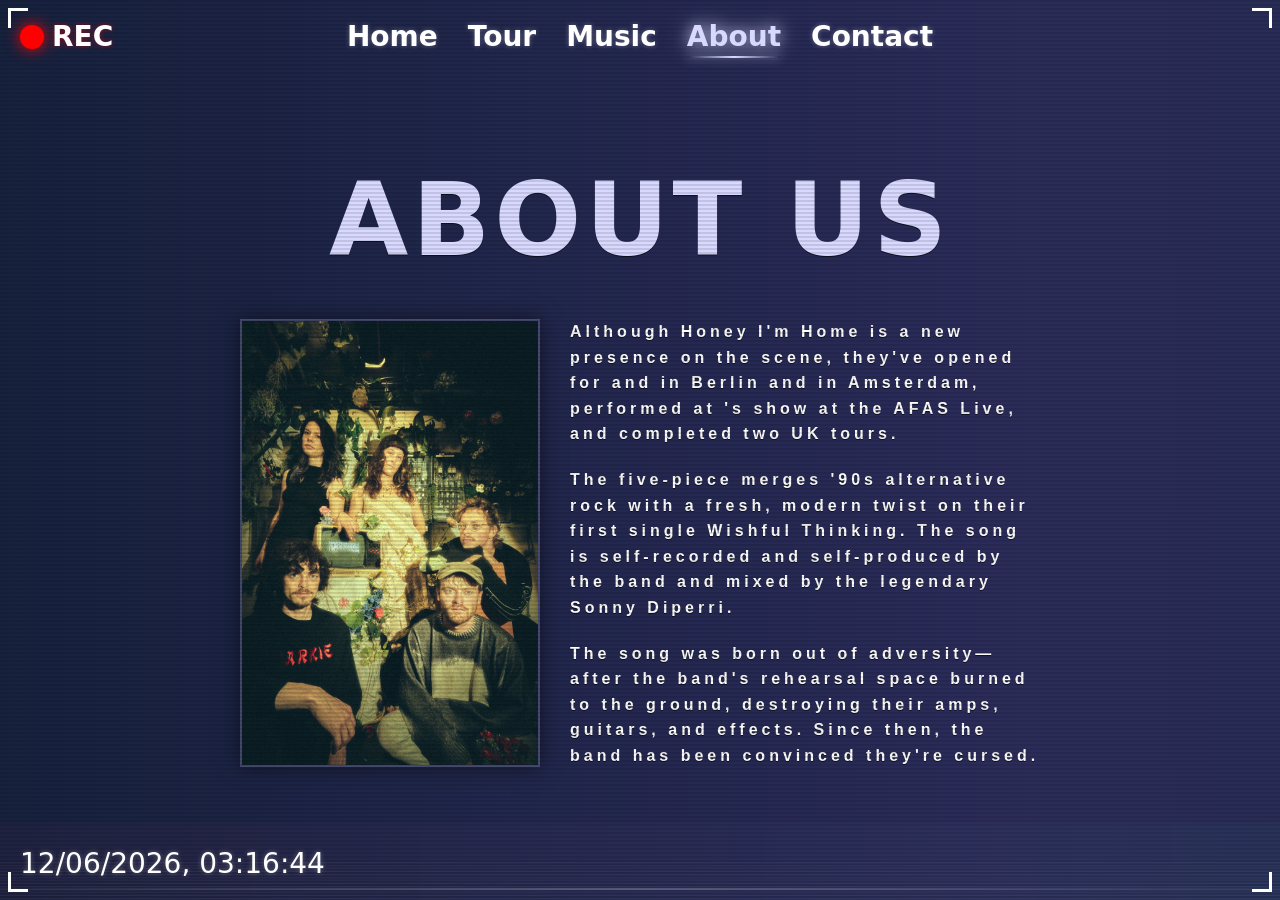
==== about.html @ 58738900 "Initial commit" ====
<!DOCTYPE html>
<html lang="en">

<head>
  <meta charset="UTF-8">
  <meta name="viewport" content="width=device-width, initial-scale=1.0">
  <title>About - Honey I'm Home</title>
  <link rel="stylesheet" href="styles.css">
</head>

<body>
  <div class="content">
    <div class="wrap">
      <!-- VHS frame -->
      <div class="vhs" id="vhs">
        <!-- Camcorder frame -->
        <div class="camcorder-frame">
          <div class="frame-border frame-top"></div>
          <div class="frame-border frame-bottom"></div>
          <div class="frame-border frame-left"></div>
          <div class="frame-border frame-right"></div>
        </div>
        
        <!-- Corners (outside camcorder-frame to ensure proper z-index) -->
        <div class="corner corner-tl"></div>
        <div class="corner corner-tr"></div>
        <div class="corner corner-bl"></div>
        <div class="corner corner-br"></div>

        <!-- Content -->
        <div class="content" id="pageContent">
          <div class="about-container">
            <h1 class="about-title">ABOUT US</h1>
            <div class="about-content">
              <div class="about-image">
                <img src="images/band.jpg" alt="Honey I'm Home" />
              </div>
              <div class="about-text">
                <p>Although Honey I'm Home is a new presence on the scene, they've opened for  and  in Berlin and  in Amsterdam, performed at 's show at the AFAS Live, and completed two UK tours.</p>
                
                <p>The five-piece merges '90s alternative rock with a fresh, modern twist on their first single Wishful Thinking. The song is self-recorded and self-produced by the band and mixed by the legendary Sonny Diperri.</p>
                
                <p>The song was born out of adversity—after the band's rehearsal space burned to the ground, destroying their amps, guitars, and effects. Since then, the band has been convinced they're cursed.</p>
              </div>
            </div>
          </div>
        </div>

        <!-- Transition Snow Overlay -->
        <div class="transition-overlay" id="transitionOverlay"></div>

        <!-- Ghost -->
        <div class="ghost" aria-hidden="true"></div>

        <!-- Snow band -->
        <div class="snow-band" id="band" aria-hidden="true">
          <div class="grain"></div>
          <div class="tear"></div>
        </div>

        <!-- Navigation -->
        <nav class="main-nav">
          <button class="hamburger" id="hamburger" aria-label="Toggle menu">
            <span></span>
            <span></span>
            <span></span>
          </button>
          <div class="nav-links" id="navLinks">
            <a href="index.html" class="nav-link" data-page="home">Home</a>
            <a href="tour.html" class="nav-link" data-page="tour">Tour</a>
            <a href="music.html" class="nav-link" data-page="music">Music</a>
            <a href="about.html" class="nav-link" data-page="about">About</a>
            <a href="contact.html" class="nav-link" data-page="contact">Contact</a>
          </div>
        </nav>

        <!-- REC Button -->
        <div class="rec-button">
          <div class="rec-indicator"></div>
          <span class="rec-text">REC</span>
        </div>

        <!-- Date display -->
        <div class="date-display" id="dateDisplay"></div>

      </div>
    </div>
  </div>

  <script>
    // Update date display
    function updateDate() {
      const now = new Date();
      const options = {
        month: '2-digit',
        day: '2-digit',
        year: 'numeric',
        hour: '2-digit',
        minute: '2-digit',
        second: '2-digit',
        hour12: false
      };
      const dateString = now.toLocaleDateString('en-US', options);
      document.getElementById('dateDisplay').textContent = dateString;
    }

    // Update immediately and then every second
    updateDate();
    setInterval(updateDate, 1000);

    // Mark active nav link
    function setActiveNavLink() {
      const currentPage = window.location.pathname.split('/').pop() || 'index.html';
      document.querySelectorAll('.nav-link').forEach(link => {
        const linkPage = link.getAttribute('href');
        if (linkPage === currentPage || (currentPage === '' && linkPage === 'index.html')) {
          link.classList.add('active');
        } else {
          link.classList.remove('active');
        }
      });
    }
    setActiveNavLink();

    // Navigation with VHS transition
    document.querySelectorAll('.nav-link').forEach(link => {
      link.addEventListener('click', function (e) {
        e.preventDefault();
        const targetUrl = this.getAttribute('href');

        if (targetUrl === '#' || targetUrl === window.location.pathname.split('/').pop()) {
          return; // Don't transition if clicking current page or placeholder
        }

        const overlay = document.getElementById('transitionOverlay');

        // Fade out with snow effect
        overlay.classList.add('active');

        setTimeout(() => {
          // Navigate to new page after transition
          if (targetUrl) {
            window.location.href = targetUrl;
          }
        }, 1500); // Match transition duration
      });
    });

    // Fade in on page load
    window.addEventListener('load', function () {
      const overlay = document.getElementById('transitionOverlay');
      overlay.classList.add('fade-in');
      setTimeout(() => {
        overlay.classList.remove('active', 'fade-in');
      }, 1500);
    });

    // Mobile hamburger menu toggle
    const hamburger = document.getElementById('hamburger');
    const navLinks = document.getElementById('navLinks');
    
    if (hamburger && navLinks) {
      hamburger.addEventListener('click', function() {
        hamburger.classList.toggle('active');
        navLinks.classList.toggle('active');
      });

      // Close menu when clicking a nav link on mobile
      document.querySelectorAll('.nav-link').forEach(link => {
        link.addEventListener('click', function() {
          hamburger.classList.remove('active');
          navLinks.classList.remove('active');
        });
      });
    }
  </script>
</body>

</html>
---- styles.css ----
/* ============================================
   CSS Variables
   ============================================ */
:root {
  --band-pos: 40px;
  --band-height: 72px;
  --noise-opacity: 0.85;
  --flicker: 1;
}

/* ============================================
   Reset & Base Styles
   ============================================ */
* {
  margin: 0;
  padding: 0;
  box-sizing: border-box;
}

html {
  width: 100%;
  height: 100%;
  margin: 0;
  padding: 0;
  border: none;
  outline: none;
}

html,
body {
  width: 100%;
  height: 100%;
  margin: 0;
  padding: 0;
  overflow: hidden;
  border: none;
  outline: none;
}

body {
  background: #000;
  color: #ddd;
  font-family: Inter, ui-sans-serif, system-ui, -apple-system, 'Segoe UI', Roboto, 'Helvetica Neue', Arial;
}

/* ============================================
   Layout Wrapper
   ============================================ */
.content {
  width: 100vw;
  height: 100vh;
  position: relative;
  margin: 0;
  padding: 0;
}

.wrap {
  width: 100%;
  height: 100%;
  margin: 0;
  padding: 0;
  position: relative;
}

/* ============================================
   VHS Frame Container
   ============================================ */
.vhs {
  width: 100vw;
  height: 100vh;
  background: #000;
  overflow: hidden;
  position: fixed;
  top: 0;
  left: 0;
  margin: 0;
  padding: 0;
  box-shadow: inset 0 0 80px rgba(0, 0, 0, 0.6);
  border: none !important;
  outline: none !important;
  animation: subtleFlicker 3s infinite;
}

/* Subtle VHS noise overlay */
.vhs::before {
  content: "";
  position: absolute;
  inset: 0;
  z-index: 2;
  pointer-events: none;
  background-image: repeating-linear-gradient(transparent,
      transparent 1px,
      rgba(255, 255, 255, 0.015) 1px,
      rgba(255, 255, 255, 0.015) 2px);
  mix-blend-mode: overlay;
  opacity: 0.6;
  transform: translateZ(0);
}

/* Scanlines */
.vhs::after {
  content: "";
  position: absolute;
  inset: 0;
  z-index: 3;
  pointer-events: none;
  background-image: repeating-linear-gradient(180deg,
      rgba(0, 0, 0, 0.12) 0 2px,
      rgba(255, 255, 255, 0.02) 2px 4px);
  mix-blend-mode: multiply;
  opacity: 0.9;
}

/* ============================================
   VHS Content Area
   ============================================ */
.vhs .content {
  height: 100%;
  display: flex;
  align-items: center;
  justify-content: center;
  font-weight: 700;
  letter-spacing: 4px;
  font-size: clamp(24px, 8vw, 112px);
  color: #d9d9ff;
  text-shadow: 0 1px 0 rgba(0, 0, 0, 0.6);
  position: relative;
  z-index: 1;
  background: linear-gradient(90deg, #16213e, #2b2b5a 40%, #1a2d3d 100%);
  background-size: 200% 200%;
  animation: bgShift 12s linear infinite;
  overflow-y: auto;
  overflow-x: hidden;
  padding: 100px 40px 40px;
  box-sizing: border-box;
  margin: 0;
  width: 100%;
  height: 100%;
  text-align: center;
}

/* Home logo styling */
.home-logo {
  max-width: 80%;
  max-height: 70vh;
  width: auto;
  height: auto;
  object-fit: contain;
  display: block;
  margin: 0 auto;
}

/* Mobile: ensure logo is centered */
@media (max-width: 600px) {
  .home-logo {
    max-width: 90%;
    max-height: 60vh;
    margin: 0 auto;
  }
  
  .vhs .content:has(.home-logo) {
    display: flex;
    align-items: center;
    justify-content: center;
    padding-left: 20px;
    padding-right: 20px;
  }
}

/* Override alignment for tour, music, about, and contact pages */
.vhs .content:has(.tour-container),
.vhs .content:has(.music-container),
.vhs .content:has(.about-container),
.vhs .content:has(.contact-container) {
  align-items: flex-start;
  padding-top: 100px;
}

/* Mobile: reduce top padding */
@media (max-width: 600px) {
  .vhs .content:has(.tour-container),
  .vhs .content:has(.music-container),
  .vhs .content:has(.about-container),
  .vhs .content:has(.contact-container) {
    padding-top: 10px;
  }
}

/* Extra bottom padding for about page */
.vhs .content:has(.about-container) {
  padding-bottom: 20px;
}

/* ============================================
   Tour Dates
   ============================================ */
.tour-container {
  width: 100%;
  max-width: 800px;
  display: flex;
  flex-direction: column;
  align-items: center;
  gap: 40px;
  margin-top: 0;
  padding-top: 60px; /* Nav is at 20px + ~40px height = 60px, start below it with some space */
}

.tour-title {
  font-size: clamp(24px, 8vw, 112px);
  font-weight: 700;
  letter-spacing: 4px;
  color: #d9d9ff;
  text-shadow: 0 1px 0 rgba(0, 0, 0, 0.6);
  margin: 0;
}

.tour-dates-list {
  width: 100%;
  display: flex;
  flex-direction: column;
  gap: 30px;
  padding-bottom: 80px;
}

.tour-date-item {
  display: flex;
  justify-content: space-between;
  align-items: center;
  padding: 20px 30px;
  background: rgba(0, 0, 0, 0.4);
  border: 2px solid rgba(217, 217, 255, 0.3);
  backdrop-filter: blur(5px);
  transition: all 0.3s ease;
  gap: 20px;
}

/* Responsive layout for tour items on small screens */
@media (max-width: 600px) {
  .tour-date-item {
    flex-direction: column;
    align-items: center;
    gap: 15px;
    text-align: center;
  }

  .tour-date-info {
    align-items: center;
    text-align: center;
  }

  .tour-link {
    align-self: center;
    width: 100%;
    text-align: center;
  }
}

.tour-date-item:hover {
  border-color: rgba(217, 217, 255, 0.6);
  background: rgba(0, 0, 0, 0.6);
  transform: translateX(5px);
}

.tour-date-info {
  display: flex;
  flex-direction: column;
  gap: 8px;
}

.tour-date {
  font-size: clamp(16px, 2.5vw, 32px);
  font-weight: 700;
  color: #d9d9ff;
  text-shadow: 0 0 10px rgba(217, 217, 255, 0.5);
}

.tour-venue {
  font-size: clamp(14px, 2vw, 24px);
  font-weight: 600;
  color: #fff;
  text-shadow: 0 0 5px rgba(255, 255, 255, 0.3);
}

.tour-city {
  font-size: clamp(12px, 1.5vw, 20px);
  color: #ccc;
  text-shadow: 0 0 5px rgba(255, 255, 255, 0.2);
}

.tour-link {
  font-size: clamp(14px, 2vw, 24px);
  font-weight: 700;
  color: #ff0000;
  text-decoration: none;
  padding: 12px 24px;
  border: 2px solid #ff0000;
  text-shadow: 0 0 10px rgba(255, 0, 0, 0.5);
  box-shadow: 0 0 15px rgba(255, 0, 0, 0.3);
  transition: all 0.3s ease;
  letter-spacing: 2px;
}

.tour-link:hover {
  background: rgba(255, 0, 0, 0.2);
  box-shadow: 0 0 20px rgba(255, 0, 0, 0.6);
  transform: scale(1.05);
}

.no-dates {
  font-size: 48px;
  color: #d9d9ff;
  text-shadow: 0 0 10px rgba(217, 217, 255, 0.5);
  text-align: center;
  padding: 40px;
}

/* ============================================
   Music Releases
   ============================================ */
.music-container {
  width: 100%;
  max-width: 800px;
  display: flex;
  flex-direction: column;
  align-items: center;
  gap: 40px;
  margin-top: 0;
  padding-top: 60px;
}

.music-title {
  font-size: clamp(24px, 8vw, 112px);
  font-weight: 700;
  letter-spacing: 4px;
  color: #d9d9ff;
  text-shadow: 0 1px 0 rgba(0, 0, 0, 0.6);
  margin: 0;
}

.music-releases-list {
  width: 100%;
  display: flex;
  flex-direction: column;
  gap: 40px;
  padding-bottom: 80px;
}

.music-release-item {
  display: flex;
  flex-direction: column;
  align-items: center;
  gap: 20px;
  padding: 30px;
  background: rgba(0, 0, 0, 0.4);
  border: 2px solid rgba(217, 217, 255, 0.3);
  backdrop-filter: blur(5px);
  transition: all 0.3s ease;
  text-align: center;
}

.music-release-item:hover {
  border-color: rgba(217, 217, 255, 0.6);
  background: rgba(0, 0, 0, 0.6);
  transform: translateY(-5px);
}

.music-artwork {
  width: 100%;
  max-width: 400px;
}

.music-artwork img {
  width: 100%;
  height: auto;
  display: block;
  border: 2px solid rgba(217, 217, 255, 0.2);
  box-shadow: 0 0 20px rgba(0, 0, 0, 0.5);
}

.music-info {
  display: flex;
  flex-direction: column;
  align-items: center;
  gap: 15px;
  width: 100%;
}

.music-release-title {
  font-size: clamp(20px, 3vw, 36px);
  font-weight: 700;
  color: #d9ebff;
  text-shadow: 0 0 10px rgba(217, 217, 255, 0.5);
  margin: 0;
}

.music-release-date {
  font-size: clamp(14px, 1.8vw, 20px);
  color: #ccc;
  text-shadow: 0 0 5px rgba(255, 255, 255, 0.2);
  margin: 0;
}

.music-link {
  font-size: clamp(16px, 2vw, 24px);
  font-weight: 700;
  color: #ff0000;
  text-decoration: none;
  padding: 12px 24px;
  border: 2px solid #ff0000;
  text-shadow: 0 0 10px rgba(255, 0, 0, 0.5);
  box-shadow: 0 0 15px rgba(255, 0, 0, 0.3);
  transition: all 0.3s ease;
  letter-spacing: 2px;
  margin-top: 10px;
}

.music-link:hover {
  background: rgba(255, 0, 0, 0.2);
  box-shadow: 0 0 20px rgba(255, 0, 0, 0.6);
  transform: scale(1.05);
}

.no-releases {
  font-size: clamp(24px, 4vw, 48px);
  color: #d9d9ff;
  text-shadow: 0 0 10px rgba(217, 217, 255, 0.5);
  text-align: center;
  padding: 40px;
}

/* Responsive layout for music items on small screens */
@media (max-width: 600px) {
  .music-release-item {
    padding: 20px;
  }

  .music-artwork {
    max-width: 100%;
  }
}

/* ============================================
   About Page
   ============================================ */
.about-container {
  width: 100%;
  max-width: 800px;
  display: flex;
  flex-direction: column;
  align-items: center;
  gap: 40px;
  margin-top: 0;
  padding-top: 60px;
  padding-bottom: 80px;
}

.about-title {
  font-size: clamp(24px, 8vw, 112px);
  font-weight: 700;
  letter-spacing: 4px;
  color: #d9d9ff;
  text-shadow: 0 1px 0 rgba(0, 0, 0, 0.6);
  margin: 0;
}

.about-content {
  width: 100%;
  display: flex;
  flex-direction: row;
  gap: 30px;
  padding-bottom: 210px;
  align-items: flex-start;
}

.about-image {
  flex: 0 0 auto;
  width: 300px;
  max-width: 100%;
}

.about-image img {
  width: 100%;
  height: auto;
  display: block;
  border: 2px solid rgba(217, 217, 255, 0.2);
  box-shadow: 0 0 20px rgba(0, 0, 0, 0.5);
}

.about-text {
  flex: 1;
  display: flex;
  flex-direction: column;
  gap: 20px;
}

.about-text p {
  font-size: 16px;
  line-height: 1.6;
  color: #fff;
  margin: 0;
  text-align: left;
  font-family: -apple-system, BlinkMacSystemFont, 'Segoe UI', Roboto, Oxygen, Ubuntu, Cantarell, sans-serif;
}

/* Responsive layout for about content on small screens */
@media (max-width: 600px) {
  .about-content {
    flex-direction: column;
    padding: 0 20px;
  }

  .about-image {
    width: 100%;
    max-width: 100%;
  }

  .about-text p {
    text-align: left;
  }
}

/* ============================================
   Contact Page
   ============================================ */
.contact-container {
  width: 100%;
  max-width: 800px;
  display: flex;
  flex-direction: column;
  align-items: center;
  gap: 40px;
  margin-top: 0;
  padding-top: 60px;
  padding-bottom: 80px;
}

.contact-title {
  font-size: clamp(24px, 8vw, 112px);
  font-weight: 700;
  letter-spacing: 4px;
  color: #d9d9ff;
  text-shadow: 0 1px 0 rgba(0, 0, 0, 0.6);
  margin: 0;
}

.contact-content {
  width: 100%;
  display: flex;
  flex-direction: column;
  gap: 20px;
  padding-bottom: 80px;
}

.contact-text {
  display: flex;
  flex-direction: column;
  gap: 12px;
}

.contact-label {
  font-size: clamp(28px, 4vw, 48px);
  font-weight: 700;
  color: #d9d9ff;
  text-shadow: 0 0 10px rgba(217, 217, 255, 0.5);
  margin: 0 0 8px 0;
  text-align: center;
  font-family: -apple-system, BlinkMacSystemFont, 'Segoe UI', Roboto, Oxygen, Ubuntu, Cantarell, sans-serif;
  letter-spacing: 1px;
}

.contact-name {
  font-size: 18px;
  line-height: 1.6;
  color: #fff;
  margin: 0;
  text-align: center;
  font-family: -apple-system, BlinkMacSystemFont, 'Segoe UI', Roboto, Oxygen, Ubuntu, Cantarell, sans-serif;
  font-weight: 500;
}

.contact-email {
  font-size: 16px;
  line-height: 1.6;
  color: #ccc;
  margin: 0;
  text-align: center;
  font-family: -apple-system, BlinkMacSystemFont, 'Segoe UI', Roboto, Oxygen, Ubuntu, Cantarell, sans-serif;
  text-decoration: none;
  transition: color 0.3s ease;
  display: inline-block;
  word-break: break-all;
  overflow-wrap: break-word;
  max-width: 100%;
}

.contact-email:hover {
  color: #d9d9ff;
  text-shadow: 0 0 5px rgba(217, 217, 255, 0.5);
}

.contact-text p {
  font-size: 16px;
  line-height: 1.6;
  color: #fff;
  margin: 0;
  text-align: center;
  font-family: -apple-system, BlinkMacSystemFont, 'Segoe UI', Roboto, Oxygen, Ubuntu, Cantarell, sans-serif;
}

.contact-text p strong {
  font-weight: 600;
}

.contact-text .contact-area {
  font-size: 24px;
  font-weight: 700;
  color: #d9d9ff;
  text-shadow: 0 0 10px rgba(217, 217, 255, 0.5);
  margin: 0 0 8px 0;
  text-align: center;
  font-family: -apple-system, BlinkMacSystemFont, 'Segoe UI', Roboto, Oxygen, Ubuntu, Cantarell, sans-serif;
  letter-spacing: 1px;
}

/* Responsive layout for contact content on small screens */
@media (max-width: 600px) {
  .contact-content {
    padding: 0 20px;
  }

  .contact-label,
  .contact-name,
  .contact-email,
  .contact-text p {
    text-align: center;
  }

  .contact-email {
    word-break: break-all;
    overflow-wrap: break-word;
    max-width: 100%;
    display: block;
  }
}

/* ============================================
   Head Switching Snow Band
   ============================================ */
.snow-band {
  position: absolute;
  left: -10%;
  width: 120%;
  height: var(--band-height);
  bottom: calc(-1 * var(--band-height) + var(--band-pos));
  z-index: 6;
  pointer-events: none;
  overflow: hidden;
  transform: translateZ(0);
  filter: contrast(120%) saturate(120%);
}

.grain {
  position: absolute;
  inset: 0;
  background-repeat: repeat;
  mix-blend-mode: screen;
  opacity: var(--noise-opacity);
  background-image:
    linear-gradient(0deg, rgba(255, 255, 255, 0.06) 0.5px, rgba(0, 0, 0, 0.02) 0.6px),
    repeating-linear-gradient(0deg, rgba(255, 255, 255, 0.04) 0 1px, rgba(255, 255, 255, 0) 1px 3px);
  animation: noiseShift 0.12s steps(3) infinite;
}

.tear {
  position: absolute;
  left: 0;
  right: 0;
  height: 2px;
  top: 40%;
  transform: translateY(-50%);
  background: linear-gradient(90deg, rgba(0, 0, 0, 0.0), rgba(255, 255, 255, 0.35), rgba(0, 0, 0, 0.0));
  filter: blur(0.4px);
  opacity: 0.6;
  animation: tearShift 1.1s linear infinite;
}

/* Chromatic offset ghosting */
.ghost {
  position: absolute;
  left: -10%;
  width: 120%;
  height: calc(var(--band-height) * 1.6);
  bottom: calc(-1 * var(--band-height) + var(--band-pos) - 6px);
  z-index: 5;
  pointer-events: none;
  mix-blend-mode: screen;
  opacity: 0.45;
  filter: blur(1px) saturate(130%);
  background: linear-gradient(90deg, rgba(255, 0, 50, 0.08), rgba(0, 255, 200, 0.06));
  transform: translateX(-6px);
  animation: ghostWobble 1.8s ease-in-out infinite;
}

/* ============================================
   Camcorder Frame (White Borders)
   ============================================ */
.camcorder-frame {
  position: absolute;
  top: 0;
  left: 0;
  width: 100%;
  height: 100%;
  pointer-events: none;
  z-index: 101;
}

.frame-top {
  top: 0;
  left: 0;
  width: 100%;
  height: 4px;
}

.frame-bottom {
  bottom: 0;
  left: 0;
  width: 100%;
  height: 4px;
}

.frame-left {
  top: 0;
  left: 0;
  width: 4px;
  height: 100%;
}

.frame-right {
  top: 0;
  right: 0;
  width: 4px;
  height: 100%;
}

.corner {
  position: fixed;
  width: 20px;
  height: 20px;
  border: 3px solid #fff;
  z-index: 102;
}

.corner-tl {
  top: 8px;
  left: 8px;
  border-right: none;
  border-bottom: none;
}

.corner-tr {
  top: 8px;
  right: 8px;
  border-left: none;
  border-bottom: none;
}

.corner-bl {
  bottom: 8px;
  left: 8px;
  border-right: none;
  border-top: none;
}

.corner-br {
  bottom: 8px;
  right: 8px;
  border-left: none;
  border-top: none;
}

/* ============================================
   Navigation
   ============================================ */
.main-nav {
  position: absolute;
  top: 20px;
  left: 50%;
  transform: translateX(-50%);
  display: flex;
  gap: 30px;
  z-index: 101;
  align-items: center;
}

.nav-links {
  display: flex;
  gap: 30px;
  align-items: center;
}

.nav-link {
  color: #fff;
  font-size: 28px;
  font-weight: bold;
  text-decoration: none;
  text-shadow: 0 0 5px rgba(255, 255, 255, 0.3);
  font-family: Inter, ui-sans-serif, system-ui, -apple-system, 'Segoe UI', Roboto, 'Helvetica Neue', Arial;
  transition: opacity 0.3s ease;
  cursor: pointer;
}

.nav-link:hover {
  opacity: 0.7;
}

.nav-link.active {
  opacity: 1;
  color: #d9d9ff;
  text-shadow: 0 0 15px rgba(217, 217, 255, 0.8), 0 0 30px rgba(217, 217, 255, 0.4);
  position: relative;
}

.nav-link.active::after {
  content: '';
  position: absolute;
  bottom: -5px;
  left: 0;
  right: 0;
  height: 2px;
  background: linear-gradient(90deg, transparent, #d9d9ff, transparent);
  box-shadow: 0 0 10px rgba(217, 217, 255, 0.6);
  animation: pulse 2s ease-in-out infinite;
}

@keyframes pulse {
  0%, 100% {
    opacity: 0.6;
    transform: scaleX(0.8);
  }
  50% {
    opacity: 1;
    transform: scaleX(1);
  }
}

/* Hamburger Menu */
.hamburger {
  display: none;
  flex-direction: column;
  justify-content: space-around;
  width: 30px;
  height: 30px;
  background: transparent;
  border: none;
  cursor: pointer;
  padding: 0;
  z-index: 102;
  position: relative;
}

.hamburger span {
  width: 100%;
  height: 3px;
  background: #fff;
  border-radius: 3px;
  transition: all 0.3s ease;
  box-shadow: 0 0 5px rgba(255, 255, 255, 0.3);
}

.hamburger.active span:nth-child(1) {
  transform: rotate(45deg) translate(8px, 8px);
}

.hamburger.active span:nth-child(2) {
  opacity: 0;
}

.hamburger.active span:nth-child(3) {
  transform: rotate(-45deg) translate(7px, -7px);
}

/* Mobile Styles */
@media (max-width: 768px) {
  .hamburger {
    display: flex;
  }

  .main-nav {
    right: 20px;
    left: auto;
    transform: none;
    flex-direction: column;
    align-items: flex-end;
  }

  .nav-links {
    position: fixed;
    top: 0;
    left: 0;
    width: 100%;
    height: 100vh;
    background: linear-gradient(90deg, #16213e, #2b2b5a 40%, #1a2d3d 100%);
    background-size: 200% 200%;
    animation: bgShift 12s linear infinite;
    flex-direction: column;
    justify-content: center;
    align-items: center;
    gap: 40px;
    transform: translateX(-100%);
    transition: transform 0.3s ease;
    z-index: 99;
    overflow: hidden;
  }

  .nav-links::before {
    content: "";
    position: absolute;
    inset: 0;
    z-index: 1;
    pointer-events: none;
    background-image: repeating-linear-gradient(
      transparent,
      transparent 1px,
      rgba(255, 255, 255, 0.015) 1px,
      rgba(255, 255, 255, 0.015) 2px
    );
    mix-blend-mode: overlay;
    opacity: 0.6;
  }

  .nav-links::after {
    content: "";
    position: absolute;
    inset: 0;
    z-index: 2;
    pointer-events: none;
    background-image: repeating-linear-gradient(
      180deg,
      rgba(0, 0, 0, 0.12) 0 2px,
      rgba(255, 255, 255, 0.02) 2px 4px
    );
    mix-blend-mode: multiply;
    opacity: 0.9;
  }

  .nav-links.active {
    transform: translateX(0);
  }

  .nav-link {
    font-size: 36px;
    padding: 10px 0;
    position: relative;
    z-index: 3;
  }

  .nav-link.active {
    color: #d9d9ff;
    text-shadow: 0 0 15px rgba(217, 217, 255, 0.8), 0 0 30px rgba(217, 217, 255, 0.4);
  }

  .nav-link.active::after {
    bottom: 5px;
  }

  .hamburger {
    position: fixed;
    top: 20px;
    right: 20px;
    left: auto;
    z-index: 102;
  }
}

/* ============================================
   REC Button
   ============================================ */
.rec-button {
  position: absolute;
  top: 20px;
  left: 20px;
  display: flex;
  align-items: center;
  gap: 8px;
  z-index: 101;
}

.rec-indicator {
  width: 24px;
  height: 24px;
  background: #ff0000;
  border-radius: 50%;
  box-shadow: 0 0 15px #ff0000;
  animation: pulse 1.5s ease-in-out infinite;
}

.rec-text {
  color: #fff;
  font-size: 28px;
  font-weight: bold;
  text-shadow: 0 0 5px rgba(255, 0, 0, 0.5);
}

/* ============================================
   Date Display
   ============================================ */
.date-display {
  position: absolute;
  bottom: 20px;
  left: 20px;
  color: #fff;
  font-size: 28px;
  z-index: 101;
  text-shadow: 0 0 5px rgba(255, 255, 255, 0.3);
}

/* ============================================
   Transition Snow Overlay
   ============================================ */
.transition-overlay {
  position: absolute;
  top: 0;
  left: 0;
  width: 100%;
  height: 100%;
  background: #000;
  z-index: 99;
  opacity: 0;
  pointer-events: none;
  transition: opacity 1.5s ease-in-out;
}

.transition-overlay.active {
  opacity: 1;
  pointer-events: all;
}

.transition-overlay::before {
  content: '';
  position: absolute;
  top: 0;
  left: 0;
  width: 100%;
  height: 100%;
  background-image:
    repeating-linear-gradient(0deg,
      transparent,
      transparent 1px,
      rgba(255, 255, 255, 0.3) 1px,
      rgba(255, 255, 255, 0.3) 2px,
      transparent 2px,
      transparent 3px,
      rgba(255, 255, 255, 0.25) 3px,
      rgba(255, 255, 255, 0.25) 4px),
    repeating-linear-gradient(90deg,
      transparent,
      transparent 1px,
      rgba(255, 255, 255, 0.28) 1px,
      rgba(255, 255, 255, 0.28) 2px,
      transparent 2px,
      transparent 3px,
      rgba(255, 255, 255, 0.22) 3px,
      rgba(255, 255, 255, 0.22) 4px);
  background-size: 100% 100%, 100% 100%;
  animation: transitionSnow 0.05s linear infinite;
  mix-blend-mode: screen;
}

.transition-overlay::after {
  content: '';
  position: absolute;
  top: 0;
  left: 0;
  width: 100%;
  height: 100%;
  background:
    radial-gradient(ellipse at 20% 30%, rgba(255, 255, 255, 0.15) 0%, transparent 30%),
    radial-gradient(ellipse at 80% 70%, rgba(255, 255, 255, 0.12) 0%, transparent 30%),
    radial-gradient(ellipse at 50% 50%, rgba(255, 255, 255, 0.18) 0%, transparent 40%);
  background-size: 150% 150%, 150% 150%, 200% 200%;
  animation: transitionNoise 0.1s ease-in-out infinite;
  mix-blend-mode: screen;
}

@keyframes transitionSnow {
  0% {
    background-position: 0 0, 0 0;
  }

  100% {
    background-position: 0 10px, 10px 0;
  }
}

@keyframes transitionNoise {

  0%,
  100% {
    background-position: 0% 0%, 100% 100%, 50% 50%;
  }

  50% {
    background-position: 100% 100%, 0% 0%, 30% 70%;
  }
}

.transition-overlay.fade-in {
  animation: fadeInTransition 1.5s ease-in-out;
}

@keyframes fadeInTransition {
  0% {
    opacity: 1;
  }

  100% {
    opacity: 0;
  }
}

/* ============================================
   Glitch Effect
   ============================================ */
.glitch {
  position: absolute;
  top: 0;
  left: 0;
  width: 100%;
  height: 100%;
  pointer-events: none;
  z-index: 20;
  opacity: 0;
  animation: glitch-trigger 8s infinite;
}

.glitch::before,
.glitch::after {
  content: '';
  position: absolute;
  top: 0;
  left: 0;
  width: 100%;
  height: 100%;
  background: transparent;
}

.glitch::before {
  background: linear-gradient(transparent 50%,
      rgba(255, 0, 0, 0.1) 50%);
  background-size: 100% 4px;
  animation: scanline 0.1s linear infinite;
}

.glitch::after {
  background: repeating-linear-gradient(0deg,
      transparent,
      transparent 2px,
      rgba(0, 255, 255, 0.1) 2px,
      rgba(0, 255, 255, 0.1) 4px);
  mix-blend-mode: difference;
}

.glitch-distort {
  position: absolute;
  top: 0;
  left: 0;
  width: 100%;
  height: 100%;
  background: repeating-linear-gradient(0deg,
      rgba(255, 255, 255, 0.05) 0px,
      transparent 1px,
      transparent 2px,
      rgba(255, 255, 255, 0.05) 3px);
  pointer-events: none;
  z-index: 21;
  opacity: 0;
  animation: glitch-distort 8s infinite;
}

/* ============================================
   Animations
   ============================================ */
@keyframes pulse {

  0%,
  100% {
    opacity: 1;
    transform: scale(1);
  }

  50% {
    opacity: 0.6;
    transform: scale(0.9);
  }
}

@keyframes subtleFlicker {

  0%,
  100% {
    opacity: 1;
  }

  50% {
    opacity: 0.99;
  }
}

@keyframes bgShift {
  0% {
    background-position: 0% 50%;
  }

  100% {
    background-position: 100% 50%;
  }
}

@keyframes noiseShift {
  0% {
    background-position: 0 0;
  }

  100% {
    background-position: 0 10px;
  }
}

@keyframes tearShift {
  0% {
    transform: translateY(-50%) translateX(-100%);
  }

  100% {
    transform: translateY(-50%) translateX(100%);
  }
}

@keyframes ghostWobble {

  0%,
  100% {
    transform: translateX(-6px);
  }

  50% {
    transform: translateX(6px);
  }
}

@keyframes glitch-trigger {

  0%,
  90%,
  100% {
    opacity: 0;
  }

  91% {
    opacity: 1;
    transform: translate(0);
    filter: hue-rotate(0deg);
  }

  92% {
    opacity: 1;
    transform: translate(-2px, 2px);
    filter: hue-rotate(90deg) brightness(1.2);
  }

  93% {
    opacity: 1;
    transform: translate(2px, -2px);
    filter: hue-rotate(-90deg) brightness(0.8);
  }

  94% {
    opacity: 1;
    transform: translate(-2px, -2px);
    filter: hue-rotate(180deg) brightness(1.5);
  }

  95% {
    opacity: 1;
    transform: translate(0);
    filter: hue-rotate(0deg);
  }

  96% {
    opacity: 0.8;
    transform: translate(1px, 1px);
    filter: hue-rotate(45deg) brightness(1.1);
  }

  97% {
    opacity: 0;
    transform: translate(0);
    filter: hue-rotate(0deg);
  }
}

@keyframes scanline {
  0% {
    transform: translateY(0);
  }

  100% {
    transform: translateY(4px);
  }
}

@keyframes glitch-distort {

  0%,
  90%,
  100% {
    opacity: 0;
    transform: scaleY(1);
  }

  91%,
  96% {
    opacity: 1;
    transform: scaleY(1.02);
  }

  92% {
    transform: scaleY(0.98);
  }

  93% {
    transform: scaleY(1.05);
  }

  94% {
    transform: scaleY(0.95);
  }

  95% {
    transform: scaleY(1.01);
  }
}
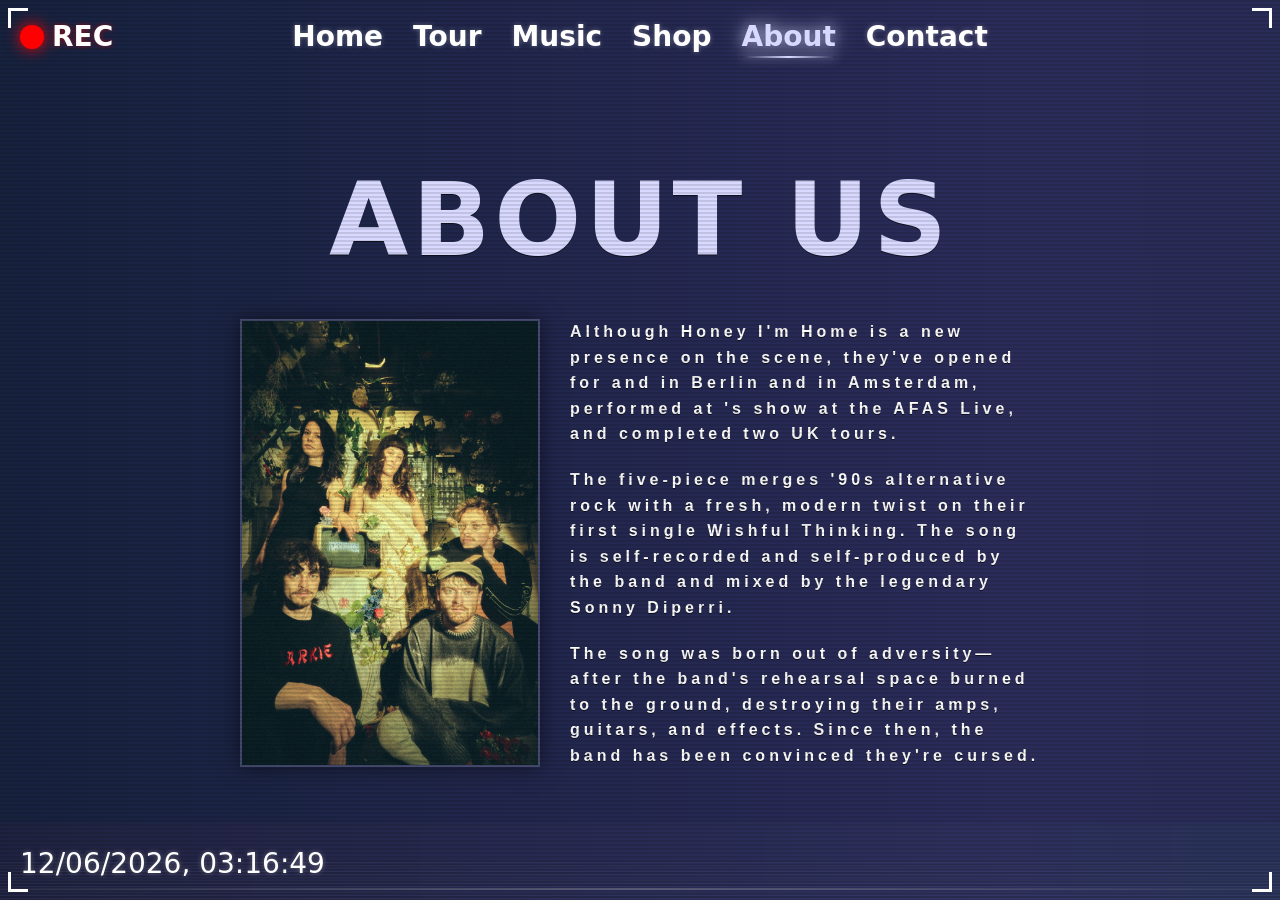
==== commit ca0bb062: "Added shop" ====
--- a/about.html
+++ b/about.html
@@ -69,6 +69,7 @@
             <a href="index.html" class="nav-link" data-page="home">Home</a>
             <a href="tour.html" class="nav-link" data-page="tour">Tour</a>
             <a href="music.html" class="nav-link" data-page="music">Music</a>
+            <a href="shop.html" class="nav-link" data-page="shop">Shop</a>
             <a href="about.html" class="nav-link" data-page="about">About</a>
             <a href="contact.html" class="nav-link" data-page="contact">Contact</a>
           </div>
--- a/styles.css
+++ b/styles.css
@@ -170,6 +170,7 @@
 /* Override alignment for tour, music, about, and contact pages */
 .vhs .content:has(.tour-container),
 .vhs .content:has(.music-container),
+.vhs .content:has(.shop-container),
 .vhs .content:has(.about-container),
 .vhs .content:has(.contact-container) {
   align-items: flex-start;
@@ -244,8 +245,14 @@
   }
 
   .tour-date-info {
-    align-items: center;
-    text-align: center;
+    align-items: center !important;
+    text-align: center !important;
+  }
+  
+  .tour-date,
+  .tour-venue,
+  .tour-city {
+    text-align: center !important;
   }
 
   .tour-link {
@@ -265,6 +272,8 @@
   display: flex;
   flex-direction: column;
   gap: 8px;
+  align-items: flex-start;
+  text-align: left;
 }
 
 .tour-date {
@@ -312,6 +321,135 @@
   text-shadow: 0 0 10px rgba(217, 217, 255, 0.5);
   text-align: center;
   padding: 40px;
+}
+
+/* ============================================
+   Bandsintown Widget (tour2.html)
+   ============================================ */
+.tour2-page #tourDatesList .bit-widget-initializer,
+.tour2-page #tourDatesList .bit-widget-container,
+.tour2-page #tourDatesList #bit-events {
+  display: none !important; /* prevent flash before our custom render */
+}
+
+.tour2-page #tourDatesList .bit-widget-container {
+  font-family: inherit !important;
+  background: transparent !important;
+  color: #d9d9ff !important;
+  text-align: left !important;
+}
+
+.tour2-page #tourDatesList .bit-widget-container * {
+  font-family: inherit !important;
+}
+
+.tour2-page #tourDatesList .bit-widget-container a {
+  color: #ff0000 !important;
+  text-shadow: 0 0 10px rgba(255, 0, 0, 0.5) !important;
+}
+
+/* Hide widget chrome we don't use on tour.html (best-effort; classnames may vary). */
+.tour2-page #tourDatesList .bit-widget-container .bit-widget-header,
+.tour2-page #tourDatesList .bit-widget-container .bit-header,
+.tour2-page #tourDatesList .bit-widget-container .bit-follow,
+.tour2-page #tourDatesList .bit-widget-container .bit-follow-section,
+.tour2-page #tourDatesList .bit-widget-container .bit-logo,
+.tour2-page #tourDatesList .bit-widget-container .bit-tracking,
+.tour2-page #tourDatesList .bit-widget-container .bit-play-my-city {
+  display: none !important;
+}
+
+/* Events list layout: text left, button right (works for both div-based + table-based renders). */
+.tour2-page #tourDatesList .bit-widget-container .bit-event,
+.tour2-page #tourDatesList .bit-widget-container .bit-event-row,
+.tour2-page #tourDatesList .bit-widget-container .bit-event-item,
+.tour2-page #tourDatesList #bit-events tbody tr {
+  display: flex !important;
+  align-items: center !important;
+  justify-content: space-between !important;
+  gap: 20px !important;
+  padding: 20px 30px !important;
+  margin: 0 0 30px 0 !important;
+  background: rgba(0, 0, 0, 0.4) !important;
+  border: 2px solid rgba(217, 217, 255, 0.3) !important;
+  backdrop-filter: blur(5px) !important;
+  transition: all 0.3s ease !important;
+  box-sizing: border-box !important;
+}
+
+.tour2-page #tourDatesList .bit-widget-container .bit-event:hover,
+.tour2-page #tourDatesList .bit-widget-container .bit-event-row:hover,
+.tour2-page #tourDatesList .bit-widget-container .bit-event-item:hover,
+.tour2-page #tourDatesList #bit-events tbody tr:hover {
+  border-color: rgba(217, 217, 255, 0.6) !important;
+  background: rgba(0, 0, 0, 0.6) !important;
+  transform: translateX(5px) !important;
+}
+
+/* Left column (date/venue/city). */
+.tour2-page #tourDatesList .bit-widget-container .bit-details,
+.tour2-page #tourDatesList .bit-widget-container .bit-event-details,
+.tour2-page #tourDatesList .bit-widget-container .bit-event-info,
+.tour2-page #tourDatesList #bit-events tbody tr > *:not(.bit-tickets):not(.bit-rsvp):not(.bit-offers) {
+  flex: 1 1 auto !important;
+  min-width: 0 !important;
+  text-align: left !important;
+}
+
+/* Right column (ticket CTA). */
+.tour2-page #tourDatesList .bit-widget-container .bit-offers,
+.tour2-page #tourDatesList .bit-widget-container .bit-buttons,
+.tour2-page #tourDatesList .bit-widget-container .bit-event-buttons,
+.tour2-page #tourDatesList #bit-events .bit-tickets {
+  flex: 0 0 auto !important;
+  margin-left: auto !important;
+  text-align: right !important;
+  white-space: nowrap !important;
+}
+
+/* Ticket button styling (best-effort; classnames may vary). */
+.tour2-page #tourDatesList .bit-widget-container .bit-button,
+.tour2-page #tourDatesList .bit-widget-container .bit-uiButton,
+.tour2-page #tourDatesList .bit-widget-container a[class*="ticket"],
+.tour2-page #tourDatesList #bit-events a {
+  font-weight: 700 !important;
+  letter-spacing: 2px !important;
+  text-decoration: none !important;
+}
+
+.tour2-page #tourDatesList .bit-widget-container .bit-button,
+.tour2-page #tourDatesList .bit-widget-container .bit-uiButton,
+.tour2-page #tourDatesList .bit-widget-container a[class*="ticket"] {
+  color: #ff0000 !important;
+  background: rgba(0, 0, 0, 0) !important;
+  border: 2px solid #ff0000 !important;
+  padding: 12px 24px !important;
+  box-shadow: 0 0 15px rgba(255, 0, 0, 0.3) !important;
+  text-shadow: 0 0 10px rgba(255, 0, 0, 0.5) !important;
+  transition: all 0.3s ease !important;
+  display: inline-block !important;
+}
+
+.tour2-page #tourDatesList .bit-widget-container .bit-button:hover,
+.tour2-page #tourDatesList .bit-widget-container .bit-uiButton:hover,
+.tour2-page #tourDatesList .bit-widget-container a[class*="ticket"]:hover {
+  background: rgba(255, 0, 0, 0.2) !important;
+  box-shadow: 0 0 20px rgba(255, 0, 0, 0.6) !important;
+  transform: scale(1.05) !important;
+}
+
+/* If widget renders a table, remove default spacing so our card styles apply cleanly. */
+.tour2-page #tourDatesList #bit-events {
+  width: 100% !important;
+  border-collapse: separate !important;
+  border-spacing: 0 !important;
+}
+
+.tour2-page #tourDatesList #bit-events th,
+.tour2-page #tourDatesList #bit-events td {
+  padding: 0 !important;
+  border: 0 !important;
+  background: transparent !important;
 }
 
 /* ============================================
@@ -435,6 +573,161 @@
   }
 
   .music-artwork {
+    max-width: 100%;
+  }
+}
+
+/* ============================================
+   Shop
+   ============================================ */
+.shop-container {
+  width: 100%;
+  max-width: 800px;
+  display: flex;
+  flex-direction: column;
+  align-items: center;
+  gap: 40px;
+  margin-top: 0;
+  padding-top: 60px;
+}
+
+.shop-title {
+  font-size: clamp(24px, 8vw, 112px);
+  font-weight: 700;
+  letter-spacing: 4px;
+  color: #d9d9ff;
+  text-shadow: 0 1px 0 rgba(0, 0, 0, 0.6);
+  margin: 0;
+}
+
+.shop-products-list {
+  width: 100%;
+  display: flex;
+  flex-direction: column;
+  gap: 40px;
+  padding-bottom: 80px;
+}
+
+.shop-product-item {
+  display: flex;
+  flex-direction: column;
+  align-items: center;
+  gap: 20px;
+  padding: 30px;
+  background: rgba(0, 0, 0, 0.4);
+  border: 2px solid rgba(217, 217, 255, 0.3);
+  backdrop-filter: blur(5px);
+  transition: all 0.3s ease;
+  text-align: center;
+}
+
+.shop-product-item:hover {
+  border-color: rgba(217, 217, 255, 0.6);
+  background: rgba(0, 0, 0, 0.6);
+  transform: translateY(-5px);
+}
+
+.shop-product-image {
+  width: 100%;
+  max-width: 400px;
+}
+
+.shop-product-image img {
+  width: 100%;
+  height: auto;
+  display: block;
+  border: 2px solid rgba(217, 217, 255, 0.2);
+  box-shadow: 0 0 20px rgba(0, 0, 0, 0.5);
+}
+
+.shop-product-info {
+  display: flex;
+  flex-direction: column;
+  align-items: center;
+  gap: 15px;
+  width: 100%;
+}
+
+.shop-product-title {
+  font-size: clamp(20px, 3vw, 36px);
+  font-weight: 700;
+  color: #d9ebff;
+  text-shadow: 0 0 10px rgba(217, 217, 255, 0.5);
+  margin: 0;
+}
+
+.shop-product-subtitle {
+  font-size: clamp(14px, 2vw, 22px);
+  color: #d9d9ff;
+  text-shadow: 0 0 8px rgba(217, 217, 255, 0.3);
+  margin: 0;
+  letter-spacing: 1px;
+}
+
+.shop-product-description {
+  font-size: clamp(14px, 1.8vw, 18px);
+  color: #ccc;
+  text-shadow: 0 0 5px rgba(255, 255, 255, 0.2);
+  margin: 0;
+  max-width: 520px;
+  line-height: 1.5;
+}
+
+.shop-product-price {
+  font-size: clamp(18px, 2.5vw, 28px);
+  font-weight: 700;
+  color: #d9d9ff;
+  margin: 0;
+}
+
+.shop-link {
+  font-size: clamp(16px, 2vw, 24px);
+  font-weight: 700;
+  color: #ff0000;
+  text-decoration: none;
+  padding: 12px 24px;
+  border: 2px solid #ff0000;
+  text-shadow: 0 0 10px rgba(255, 0, 0, 0.5);
+  box-shadow: 0 0 15px rgba(255, 0, 0, 0.3);
+  transition: all 0.3s ease;
+  letter-spacing: 2px;
+  margin-top: 10px;
+}
+
+.shop-link:hover {
+  background: rgba(255, 0, 0, 0.2);
+  box-shadow: 0 0 20px rgba(255, 0, 0, 0.6);
+  transform: scale(1.05);
+}
+
+.shop-link-unavailable {
+  color: #888;
+  border-color: #555;
+  text-shadow: none;
+  box-shadow: none;
+  cursor: default;
+}
+
+.shop-link-unavailable:hover {
+  background: transparent;
+  box-shadow: none;
+  transform: none;
+}
+
+.no-shop-products {
+  font-size: clamp(24px, 4vw, 48px);
+  color: #d9d9ff;
+  text-shadow: 0 0 10px rgba(217, 217, 255, 0.5);
+  text-align: center;
+  padding: 40px;
+}
+
+@media (max-width: 600px) {
+  .shop-product-item {
+    padding: 20px;
+  }
+
+  .shop-product-image {
     max-width: 100%;
   }
 }
@@ -1339,4 +1632,4 @@
   95% {
     transform: scaleY(1.01);
   }
-}+}
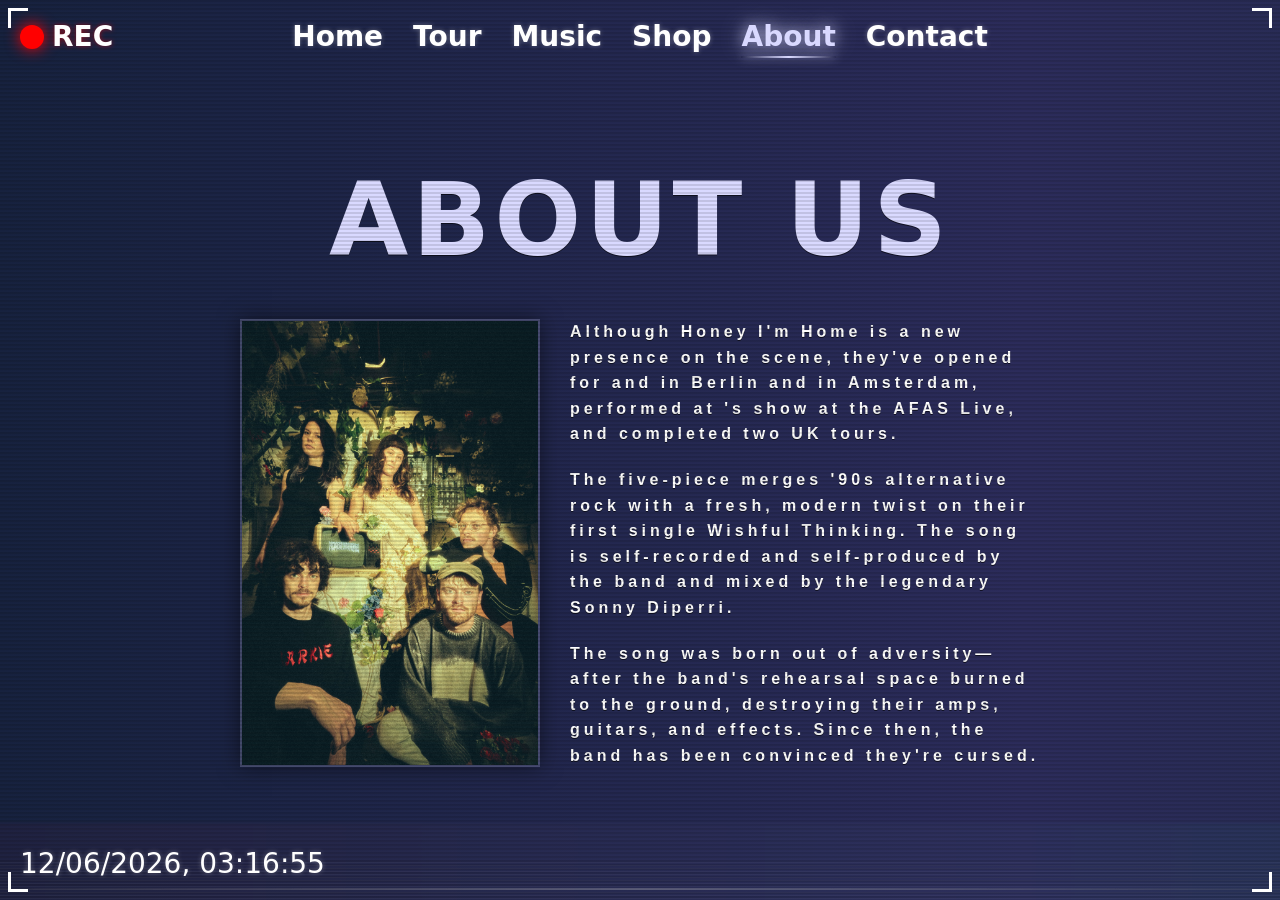
==== commit 71ac4b9a: "Update mobile style" ====
--- a/about.html
+++ b/about.html
@@ -8,7 +8,7 @@
   <link rel="stylesheet" href="styles.css">
 </head>
 
-<body>
+<body class="site-page">
   <div class="content">
     <div class="wrap">
       <!-- VHS frame -->
--- a/styles.css
+++ b/styles.css
@@ -167,7 +167,7 @@
   }
 }
 
-/* Override alignment for tour, music, about, and contact pages */
+.site-page .vhs .content,
 .vhs .content:has(.tour-container),
 .vhs .content:has(.music-container),
 .vhs .content:has(.shop-container),
@@ -177,10 +177,12 @@
   padding-top: 100px;
 }
 
-/* Mobile: reduce top padding */
-@media (max-width: 600px) {
+/* Mobile: reduce top padding and keep titles aligned under REC/hamburger */
+@media (max-width: 768px) {
+  .site-page .vhs .content,
   .vhs .content:has(.tour-container),
   .vhs .content:has(.music-container),
+  .vhs .content:has(.shop-container),
   .vhs .content:has(.about-container),
   .vhs .content:has(.contact-container) {
     padding-top: 10px;
@@ -834,6 +836,16 @@
   color: #d9d9ff;
   text-shadow: 0 1px 0 rgba(0, 0, 0, 0.6);
   margin: 0;
+}
+
+@media (max-width: 768px) {
+  .tour-container,
+  .music-container,
+  .shop-container,
+  .about-container,
+  .contact-container {
+    padding-top: 50px;
+  }
 }
 
 .contact-content {
@@ -1298,7 +1310,7 @@
    Date Display
    ============================================ */
 .date-display {
-  position: absolute;
+  position: fixed;
   bottom: 20px;
   left: 20px;
   color: #fff;
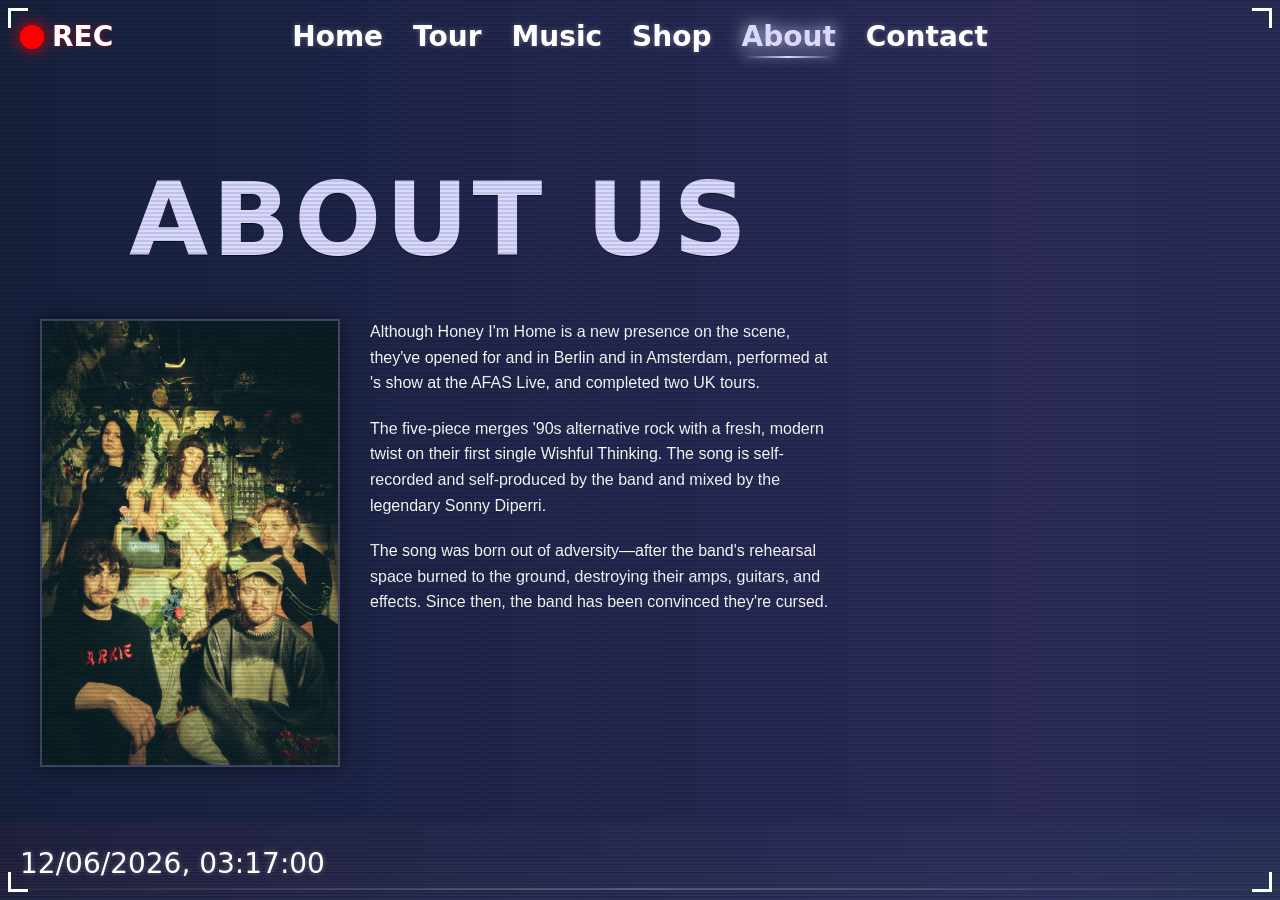
==== commit a314c8f2: "Add favicon and update tour styles" ====
--- a/about.html
+++ b/about.html
@@ -5,6 +5,11 @@
   <meta charset="UTF-8">
   <meta name="viewport" content="width=device-width, initial-scale=1.0">
   <title>About - Honey I'm Home</title>
+  <link rel="icon" href="images/favicon/favicon.ico" sizes="any">
+  <link rel="icon" href="images/favicon/favicon-32x32.png" type="image/png" sizes="32x32">
+  <link rel="icon" href="images/favicon/favicon-16x16.png" type="image/png" sizes="16x16">
+  <link rel="apple-touch-icon" href="images/favicon/apple-touch-icon.png">
+  <link rel="manifest" href="images/favicon/site.webmanifest">
   <link rel="stylesheet" href="styles.css">
 </head>
 
--- a/styles.css
+++ b/styles.css
@@ -167,6 +167,7 @@
   }
 }
 
+/* Override alignment for interior pages (tour, music, shop, about, contact) */
 .site-page .vhs .content,
 .vhs .content:has(.tour-container),
 .vhs .content:has(.music-container),
@@ -174,7 +175,13 @@
 .vhs .content:has(.about-container),
 .vhs .content:has(.contact-container) {
   align-items: flex-start;
+  justify-content: flex-start;
   padding-top: 100px;
+  /* Reset hero-sized defaults so page content matches across interior pages */
+  font-size: 16px;
+  font-weight: 400;
+  letter-spacing: normal;
+  text-shadow: none;
 }
 
 /* Mobile: reduce top padding and keep titles aligned under REC/hamburger */
@@ -279,27 +286,27 @@
 }
 
 .tour-date {
-  font-size: clamp(16px, 2.5vw, 32px);
+  font-size: clamp(16px, 2vw, 24px);
   font-weight: 700;
   color: #d9d9ff;
   text-shadow: 0 0 10px rgba(217, 217, 255, 0.5);
 }
 
 .tour-venue {
-  font-size: clamp(14px, 2vw, 24px);
+  font-size: clamp(14px, 1.8vw, 20px);
   font-weight: 600;
   color: #fff;
   text-shadow: 0 0 5px rgba(255, 255, 255, 0.3);
 }
 
 .tour-city {
-  font-size: clamp(12px, 1.5vw, 20px);
+  font-size: clamp(12px, 1.5vw, 18px);
   color: #ccc;
   text-shadow: 0 0 5px rgba(255, 255, 255, 0.2);
 }
 
 .tour-link {
-  font-size: clamp(14px, 2vw, 24px);
+  font-size: clamp(16px, 2vw, 24px);
   font-weight: 700;
   color: #ff0000;
   text-decoration: none;
@@ -323,135 +330,6 @@
   text-shadow: 0 0 10px rgba(217, 217, 255, 0.5);
   text-align: center;
   padding: 40px;
-}
-
-/* ============================================
-   Bandsintown Widget (tour2.html)
-   ============================================ */
-.tour2-page #tourDatesList .bit-widget-initializer,
-.tour2-page #tourDatesList .bit-widget-container,
-.tour2-page #tourDatesList #bit-events {
-  display: none !important; /* prevent flash before our custom render */
-}
-
-.tour2-page #tourDatesList .bit-widget-container {
-  font-family: inherit !important;
-  background: transparent !important;
-  color: #d9d9ff !important;
-  text-align: left !important;
-}
-
-.tour2-page #tourDatesList .bit-widget-container * {
-  font-family: inherit !important;
-}
-
-.tour2-page #tourDatesList .bit-widget-container a {
-  color: #ff0000 !important;
-  text-shadow: 0 0 10px rgba(255, 0, 0, 0.5) !important;
-}
-
-/* Hide widget chrome we don't use on tour.html (best-effort; classnames may vary). */
-.tour2-page #tourDatesList .bit-widget-container .bit-widget-header,
-.tour2-page #tourDatesList .bit-widget-container .bit-header,
-.tour2-page #tourDatesList .bit-widget-container .bit-follow,
-.tour2-page #tourDatesList .bit-widget-container .bit-follow-section,
-.tour2-page #tourDatesList .bit-widget-container .bit-logo,
-.tour2-page #tourDatesList .bit-widget-container .bit-tracking,
-.tour2-page #tourDatesList .bit-widget-container .bit-play-my-city {
-  display: none !important;
-}
-
-/* Events list layout: text left, button right (works for both div-based + table-based renders). */
-.tour2-page #tourDatesList .bit-widget-container .bit-event,
-.tour2-page #tourDatesList .bit-widget-container .bit-event-row,
-.tour2-page #tourDatesList .bit-widget-container .bit-event-item,
-.tour2-page #tourDatesList #bit-events tbody tr {
-  display: flex !important;
-  align-items: center !important;
-  justify-content: space-between !important;
-  gap: 20px !important;
-  padding: 20px 30px !important;
-  margin: 0 0 30px 0 !important;
-  background: rgba(0, 0, 0, 0.4) !important;
-  border: 2px solid rgba(217, 217, 255, 0.3) !important;
-  backdrop-filter: blur(5px) !important;
-  transition: all 0.3s ease !important;
-  box-sizing: border-box !important;
-}
-
-.tour2-page #tourDatesList .bit-widget-container .bit-event:hover,
-.tour2-page #tourDatesList .bit-widget-container .bit-event-row:hover,
-.tour2-page #tourDatesList .bit-widget-container .bit-event-item:hover,
-.tour2-page #tourDatesList #bit-events tbody tr:hover {
-  border-color: rgba(217, 217, 255, 0.6) !important;
-  background: rgba(0, 0, 0, 0.6) !important;
-  transform: translateX(5px) !important;
-}
-
-/* Left column (date/venue/city). */
-.tour2-page #tourDatesList .bit-widget-container .bit-details,
-.tour2-page #tourDatesList .bit-widget-container .bit-event-details,
-.tour2-page #tourDatesList .bit-widget-container .bit-event-info,
-.tour2-page #tourDatesList #bit-events tbody tr > *:not(.bit-tickets):not(.bit-rsvp):not(.bit-offers) {
-  flex: 1 1 auto !important;
-  min-width: 0 !important;
-  text-align: left !important;
-}
-
-/* Right column (ticket CTA). */
-.tour2-page #tourDatesList .bit-widget-container .bit-offers,
-.tour2-page #tourDatesList .bit-widget-container .bit-buttons,
-.tour2-page #tourDatesList .bit-widget-container .bit-event-buttons,
-.tour2-page #tourDatesList #bit-events .bit-tickets {
-  flex: 0 0 auto !important;
-  margin-left: auto !important;
-  text-align: right !important;
-  white-space: nowrap !important;
-}
-
-/* Ticket button styling (best-effort; classnames may vary). */
-.tour2-page #tourDatesList .bit-widget-container .bit-button,
-.tour2-page #tourDatesList .bit-widget-container .bit-uiButton,
-.tour2-page #tourDatesList .bit-widget-container a[class*="ticket"],
-.tour2-page #tourDatesList #bit-events a {
-  font-weight: 700 !important;
-  letter-spacing: 2px !important;
-  text-decoration: none !important;
-}
-
-.tour2-page #tourDatesList .bit-widget-container .bit-button,
-.tour2-page #tourDatesList .bit-widget-container .bit-uiButton,
-.tour2-page #tourDatesList .bit-widget-container a[class*="ticket"] {
-  color: #ff0000 !important;
-  background: rgba(0, 0, 0, 0) !important;
-  border: 2px solid #ff0000 !important;
-  padding: 12px 24px !important;
-  box-shadow: 0 0 15px rgba(255, 0, 0, 0.3) !important;
-  text-shadow: 0 0 10px rgba(255, 0, 0, 0.5) !important;
-  transition: all 0.3s ease !important;
-  display: inline-block !important;
-}
-
-.tour2-page #tourDatesList .bit-widget-container .bit-button:hover,
-.tour2-page #tourDatesList .bit-widget-container .bit-uiButton:hover,
-.tour2-page #tourDatesList .bit-widget-container a[class*="ticket"]:hover {
-  background: rgba(255, 0, 0, 0.2) !important;
-  box-shadow: 0 0 20px rgba(255, 0, 0, 0.6) !important;
-  transform: scale(1.05) !important;
-}
-
-/* If widget renders a table, remove default spacing so our card styles apply cleanly. */
-.tour2-page #tourDatesList #bit-events {
-  width: 100% !important;
-  border-collapse: separate !important;
-  border-spacing: 0 !important;
-}
-
-.tour2-page #tourDatesList #bit-events th,
-.tour2-page #tourDatesList #bit-events td {
-  padding: 0 !important;
-  border: 0 !important;
-  background: transparent !important;
 }
 
 /* ============================================
@@ -1310,6 +1188,8 @@
    Date Display
    ============================================ */
 .date-display {
+  /* Fixed (not absolute) so iOS Safari keeps this in the visible viewport.
+     Corners use the same approach; absolute + 100vh parent sits below the fold on iPhone. */
   position: fixed;
   bottom: 20px;
   left: 20px;
@@ -1644,4 +1524,4 @@
   95% {
     transform: scaleY(1.01);
   }
-}
+}
